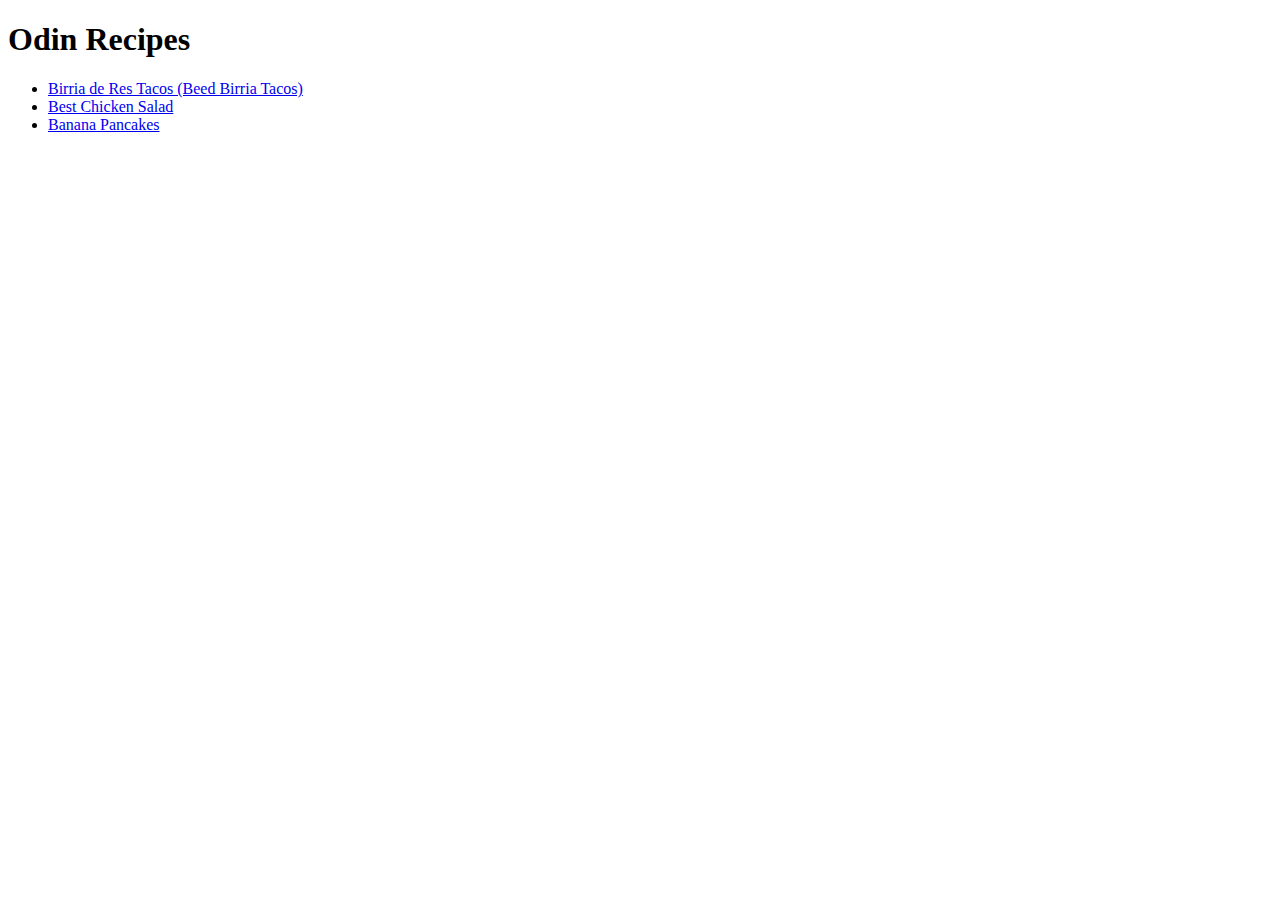
==== index.html @ 1b3f0257 "initial commit" ====
<!DOCTYPE html>
<html lang="en">
<head>
    <meta charset="UTF-8">
    <meta name="viewport" content="width=device-width, initial-scale=1.0">
    <title>Odin Recipes</title>
</head>
<body>
    <h1>Odin Recipes</h1>
    <ul>
      <li><a href="recipes/beefTacos.html">Birria de Res Tacos (Beed Birria Tacos)</a></li>
      <li><a href="recipes/chickenSalad.html">Best Chicken Salad</a></li>
      <li><a href="recipes/pancakes.html">Banana Pancakes</a></li>
    </ul>
</body>
</html>
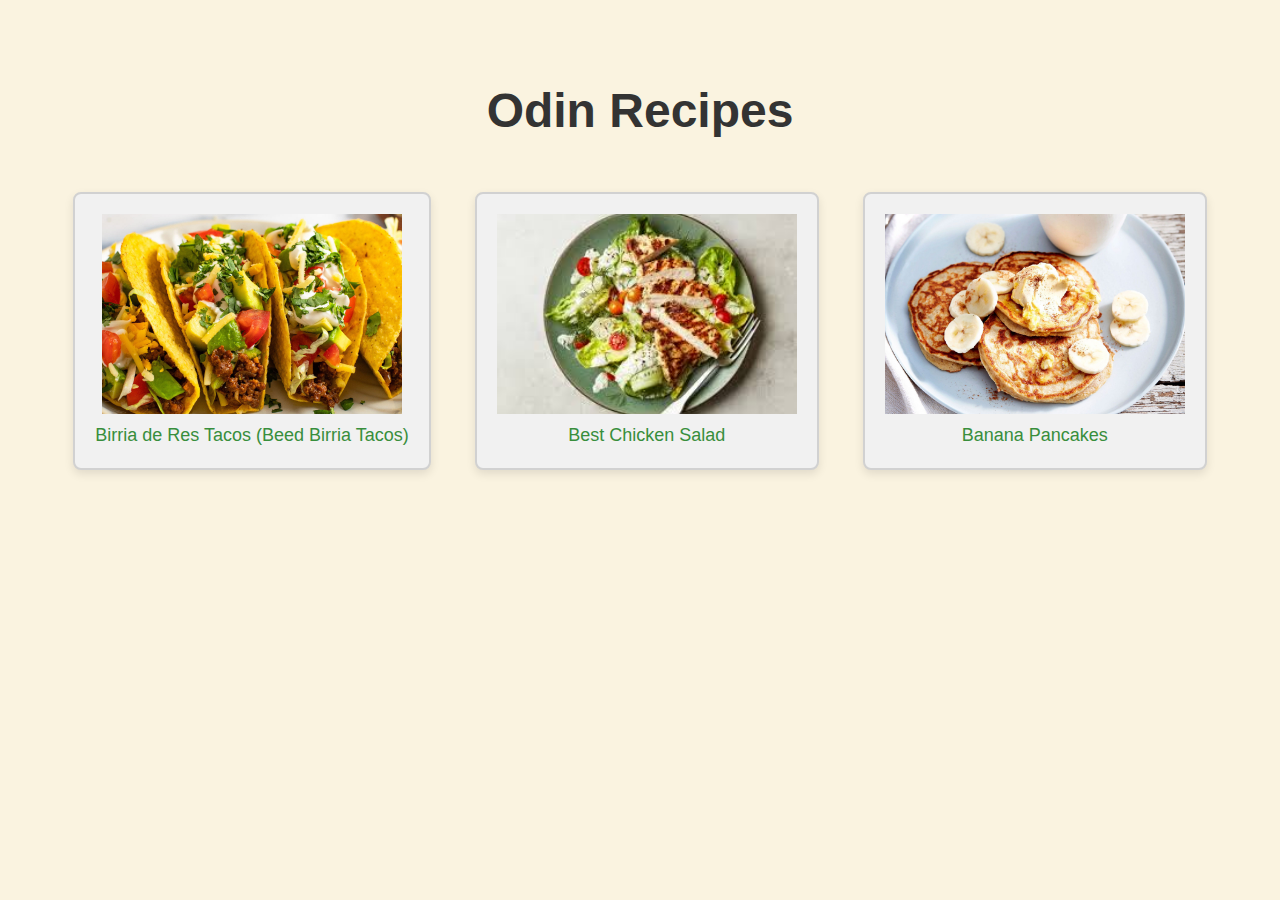
==== commit 0bc15100: "box model" ====
--- a/index.html
+++ b/index.html
@@ -4,13 +4,23 @@
     <meta charset="UTF-8">
     <meta name="viewport" content="width=device-width, initial-scale=1.0">
     <title>Odin Recipes</title>
+    <link rel="stylesheet" href="styles.css">
 </head>
 <body>
     <h1>Odin Recipes</h1>
-    <ul>
-      <li><a href="recipes/beefTacos.html">Birria de Res Tacos (Beed Birria Tacos)</a></li>
-      <li><a href="recipes/chickenSalad.html">Best Chicken Salad</a></li>
-      <li><a href="recipes/pancakes.html">Banana Pancakes</a></li>
-    </ul>
+    <div class="recipe-container">
+      <div class="recipe-block">
+        <img src="recipes/images/Beef-Tacos.jpg" alt="Birria de Res Tacos (Beed Birria Tacos)">
+        <a href="recipes/beefTacos.html" target="_blank">Birria de Res Tacos (Beed Birria Tacos)</a>
+      </div>
+      <div class="recipe-block">
+        <img src="recipes/images/chickenSalad.jpeg" alt="Chicken Salad">
+        <a href="recipes/chickenSalad.html" target="_blank">Best Chicken Salad</a>
+      </div> 
+      <div class="recipe-block">
+        <img src="recipes/images/pancakes.jpg" alt="Banana Pancakes">
+        <a href="recipes/pancakes.html" target="_blank">Banana Pancakes</a>
+      </div>
+    </div>
 </body>
 </html>
--- a/styles.css
+++ b/styles.css
@@ -0,0 +1,46 @@
+body {
+    background-color: #faf3e0;
+}
+
+h1 {
+    font-size: 40px;
+    text-align: center;
+    color: #333333;
+    font-family: 'Montserrat', sans-serif;
+    font-weight: bold;
+    font-size: 48px;
+    line-height: 1.2;
+    padding-top: 50px;
+}
+
+img {
+    height: 200px;
+    width: 300px;
+    object-fit: cover;
+}
+
+.recipe-container {
+    text-align: center;
+}
+
+.recipe-container .recipe-block {
+    display: inline-block;
+    border-width: 2px;
+    border-radius: 8px;
+    border-color: #D1D1D1;
+    border-style: solid;
+    box-shadow: 0 4px 10px rgba(0, 0, 0, 0.1);
+    padding: 20px;
+    margin: 20px;
+    background-color: #f1f1f1;
+}
+
+.recipe-container .recipe-block a{
+    display: block;
+    color: #388E3C;
+    font-family: 'Roboto', sans-serif;
+    font-size: 18px;
+    line-height: 1.4;
+    padding-top: 5px;
+    text-decoration: none;
+}